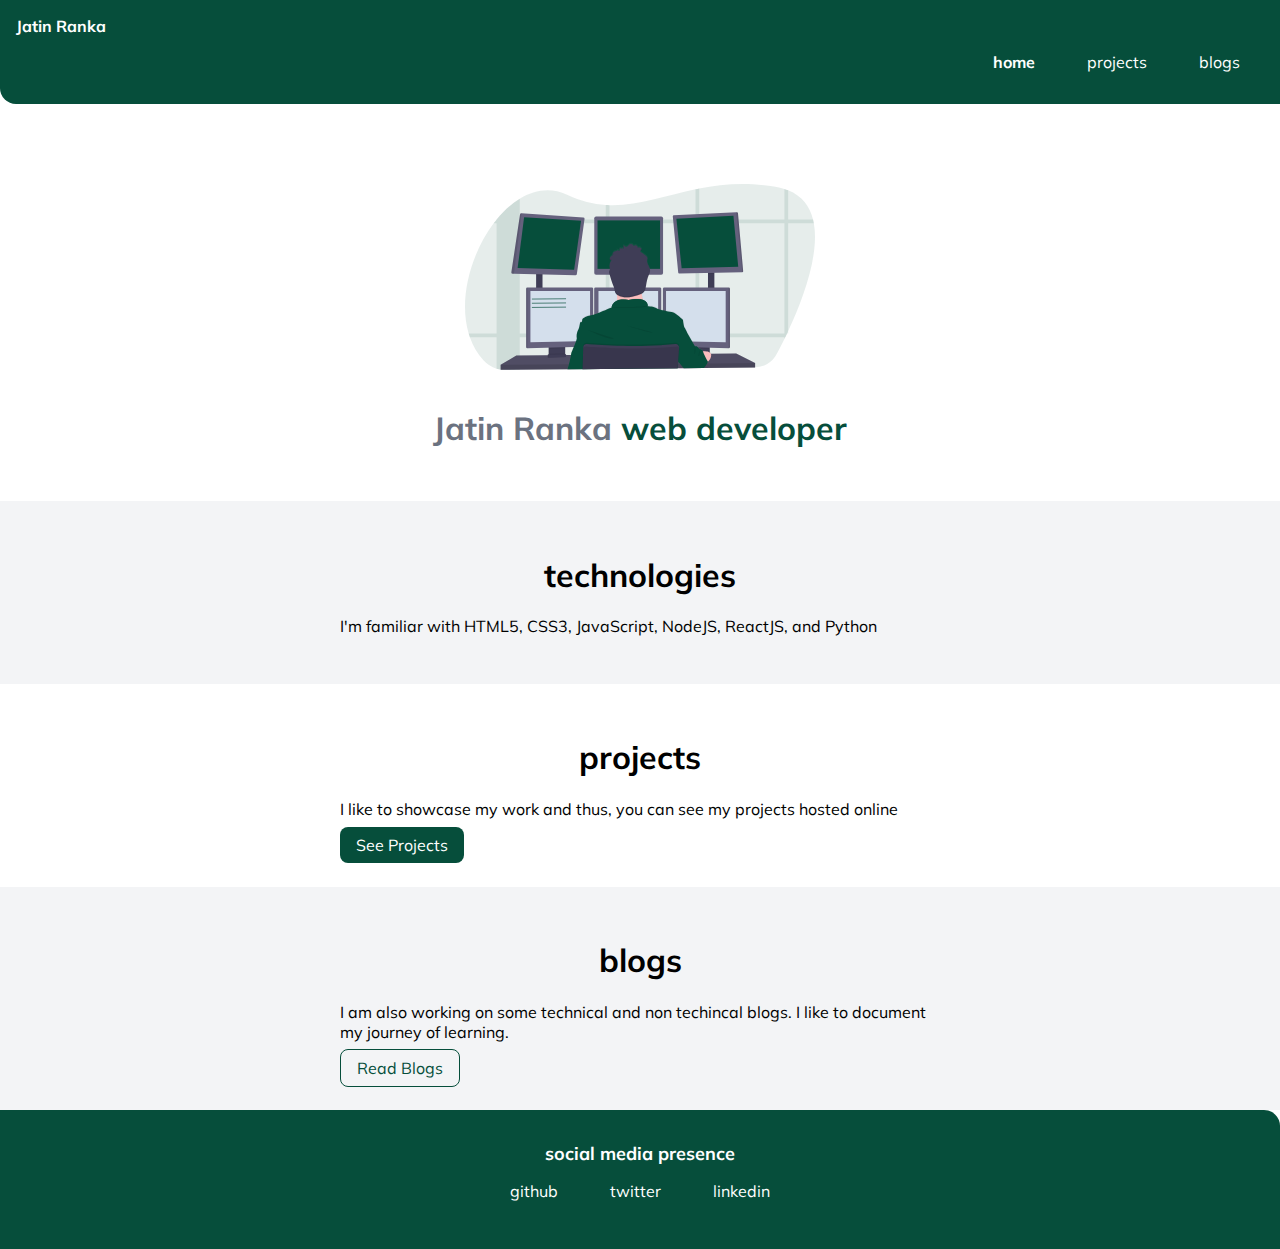
==== index.html @ d9fcc84e "first commit" ====
<!DOCTYPE html>
<html lang="en">
<head>
    <meta charset="UTF-8">
    <meta name="viewport" content="width=device-width, initial-scale=1.0">
    <title>home | jatin ranka</title>
    <link href="styles.css" rel="stylesheet" />
</head>
<body>
    <nav class="navigation container">
        <div class="nav-brand">Jatin Ranka</div>
        <ul class="list-non-bullet nav-pills">
            <li class="list-item-inline">
                <a class="link link-active" href="/">home</a>
            </li>
            <li class="list-item-inline">
                <a class="link" href="/projects.html">projects</a>
            </li>
            <li class="list-item-inline">
                <a class="link" href="/blogs.html">blogs</a>
            </li>
        </ul>
    </nav>

    <header class="hero">
        <img class="hero-img" src="images/hero.svg" />
        <h1 class="hero-heading">Jatin Ranka <span class="heading-inverted"> web developer</span></h1>
    </header>

    <section class="section ow">
        <div class="container container-center">
            <h1>technologies</h1>
            <p>I'm familiar with HTML5, CSS3, JavaScript, NodeJS, ReactJS, and Python</p>
        </div>
    </section>

    <section class="section">
        <div class="container container-center">
            <h1>projects</h1>
            <p>I like to showcase my work and thus, you can see my projects hosted online</p>
            <a class="link link-primary" href="/">See Projects</a>
        </div>
    </section>

    <section class="section ow">
        <div class="container container-center">
            <h1>blogs</h1>
            <p>I am also working on some technical and non techincal blogs. I like to document my journey of learning.</p>
            <a class="link link-secondary" href="/">Read Blogs</a>
        </div>
    </section>

    <footer class="footer">
        <div class="footer-header">social media presence</div>
        <ul class="social-links list-non-bullet">
            <li class="list-item-inline">
                <a class="link" href="https://github.com/JatinRanka">
                    github
                </a>
            </li>
            <li class="list-item-inline">
                <a class="link" href="https://twitter.com/jatinranka123">
                    twitter
                </a>
            </li>
            <li class="list-item-inline">
                <a class="link" href="https://linkedin.com/in/jatinranka">
                    linkedin
                </a>
            </li>
            
        </ul>
    </footer>
        
</body>
</html>
---- styles.css ----
@import url('https://fonts.googleapis.com/css2?family=Mulish:wght@500;700&display=swap');

:root {
    --primary-color: #064E3B;
    --off-white: #F3F4F6;
    --dark-gray: #6B7280;
}

body {
    font-family: 'Mulish', sans-serif;
    margin: 0px
}

hr {
    margin: 2rem 0rem;
}

.margin-md {
    margin: 2rem;
}

.container {
    padding: 0rem 1rem;
}

.container-center {
    max-width: 600px;
    margin: auto;
}

.link {
    padding: 0.5rem 1rem;
    box-sizing: border-box;
    text-decoration: none;
}

.link-primary {
    background-color: var(--primary-color);
    color: white;
    border-radius: 0.5rem;
}

.link-secondary {
    color: var(--primary-color);
    border: 1px solid var(--primary-color);
    border-radius: 0.5rem;
}

.list-non-bullet {
    list-style: none;
}

.list-item-inline {
    display: inline;
    padding: 0rem 0.5rem;
}

.navigation {
    border-bottom-left-radius: 1rem;
    background-color: var(--primary-color);
    color: white;
    padding: 1rem;
}

.navigation .nav-brand {
    font-weight: bold;
}

.navigation .nav-pills {
    text-align: right;
}

.navigation .link {
    color: white;
}

.navigation .link-active {
    font-weight: bold;
}

.hero {
    padding: 2rem;
    padding-top: 5rem;
}

.hero .hero-img {
    max-width: 350px;
    display: block;
    margin: auto;
}

.hero .hero-heading {
    color: var(--dark-gray);
    text-align: center;
    padding-top: 1rem;
}

.hero .hero-heading .heading-inverted {
    color: var(--primary-color);
}

.section {
    padding: 2rem;
}

.section h1 {
    text-align: center;
}

.ow {
    background-color: var(--off-white);
}

.footer {
    background-color: var(--primary-color);
    padding: 2rem 1rem;
    text-align: center;
    color: white;
    border-top-right-radius: 1rem;
}

.footer .link {
    color: white
}

.footer .footer-header {
    font-weight: bold;
    font-size: large;
}

.footer ul {
    padding-inline-start: 0px;
}
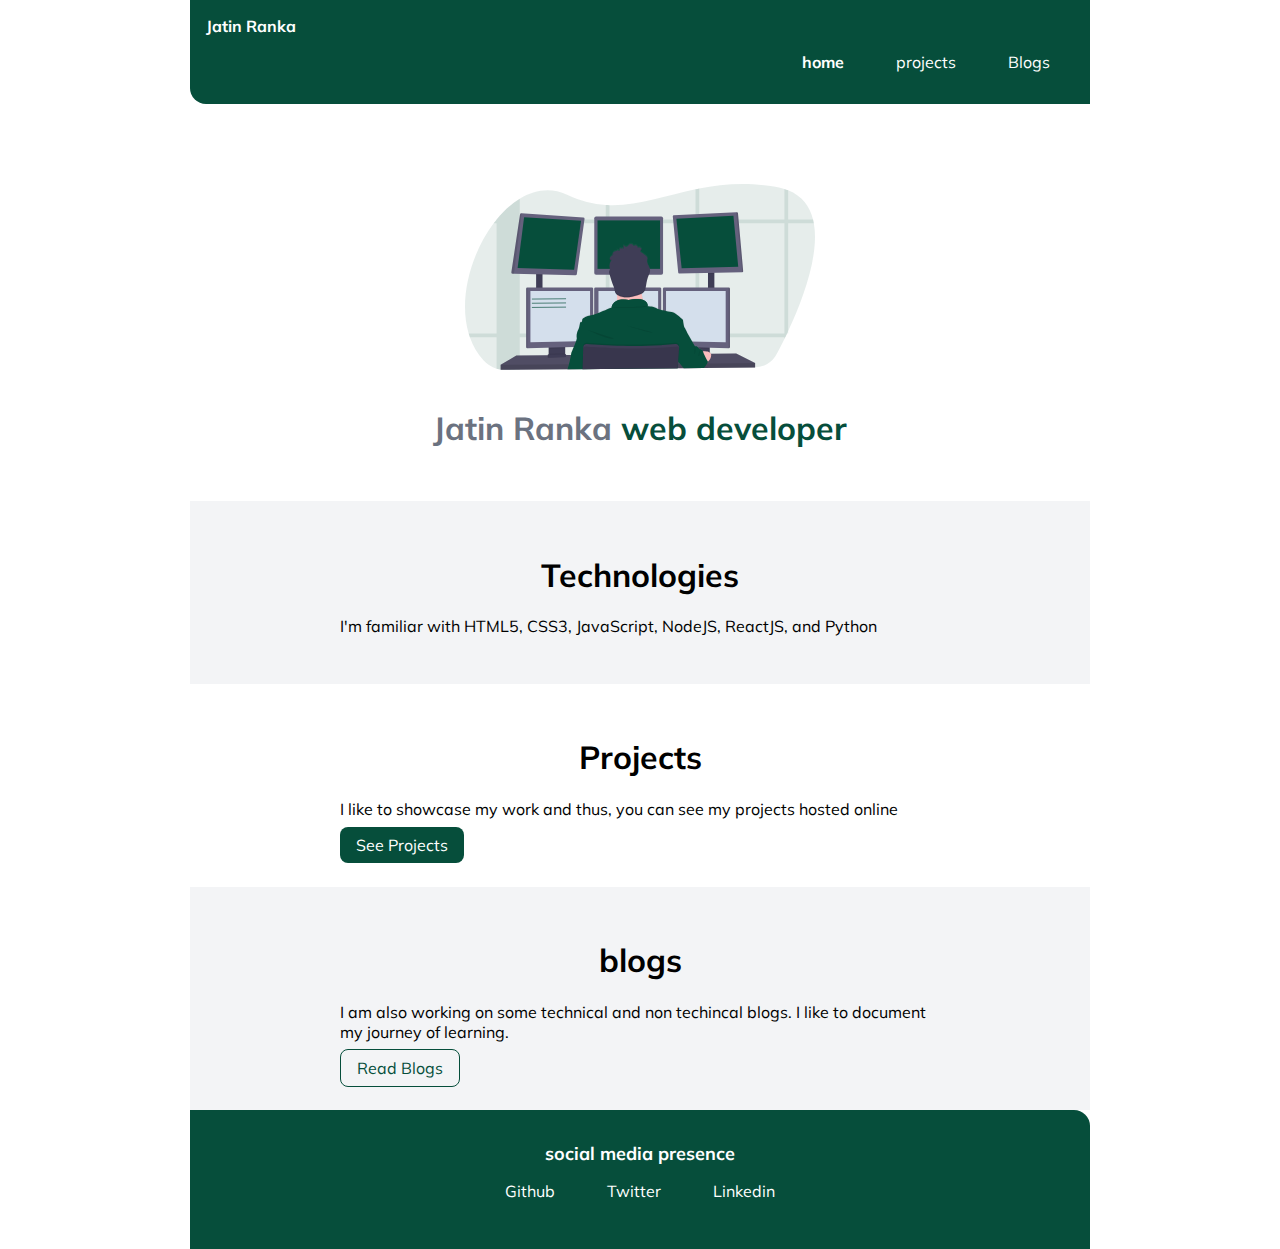
==== commit c193f252: "Updated" ====
--- a/index.html
+++ b/index.html
@@ -17,7 +17,7 @@
                 <a class="link" href="/projects.html">projects</a>
             </li>
             <li class="list-item-inline">
-                <a class="link" href="/blogs.html">blogs</a>
+                <a class="link" href="/blogs.html">Blogs</a>
             </li>
         </ul>
     </nav>
@@ -29,14 +29,14 @@
 
     <section class="section ow">
         <div class="container container-center">
-            <h1>technologies</h1>
+            <h1>Technologies</h1>
             <p>I'm familiar with HTML5, CSS3, JavaScript, NodeJS, ReactJS, and Python</p>
         </div>
     </section>
 
     <section class="section">
         <div class="container container-center">
-            <h1>projects</h1>
+            <h1>Projects</h1>
             <p>I like to showcase my work and thus, you can see my projects hosted online</p>
             <a class="link link-primary" href="/">See Projects</a>
         </div>
@@ -55,17 +55,17 @@
         <ul class="social-links list-non-bullet">
             <li class="list-item-inline">
                 <a class="link" href="https://github.com/JatinRanka">
-                    github
+                    Github
                 </a>
             </li>
             <li class="list-item-inline">
                 <a class="link" href="https://twitter.com/jatinranka123">
-                    twitter
+                    Twitter
                 </a>
             </li>
             <li class="list-item-inline">
                 <a class="link" href="https://linkedin.com/in/jatinranka">
-                    linkedin
+                    Linkedin
                 </a>
             </li>
             
--- a/styles.css
+++ b/styles.css
@@ -8,8 +8,10 @@
 
 body {
     font-family: 'Mulish', sans-serif;
-    margin: 0px
-}
+    margin: 0px;
+    max-width: 900px;
+    margin: auto;
+}   
 
 hr {
     margin: 2rem 0rem;
